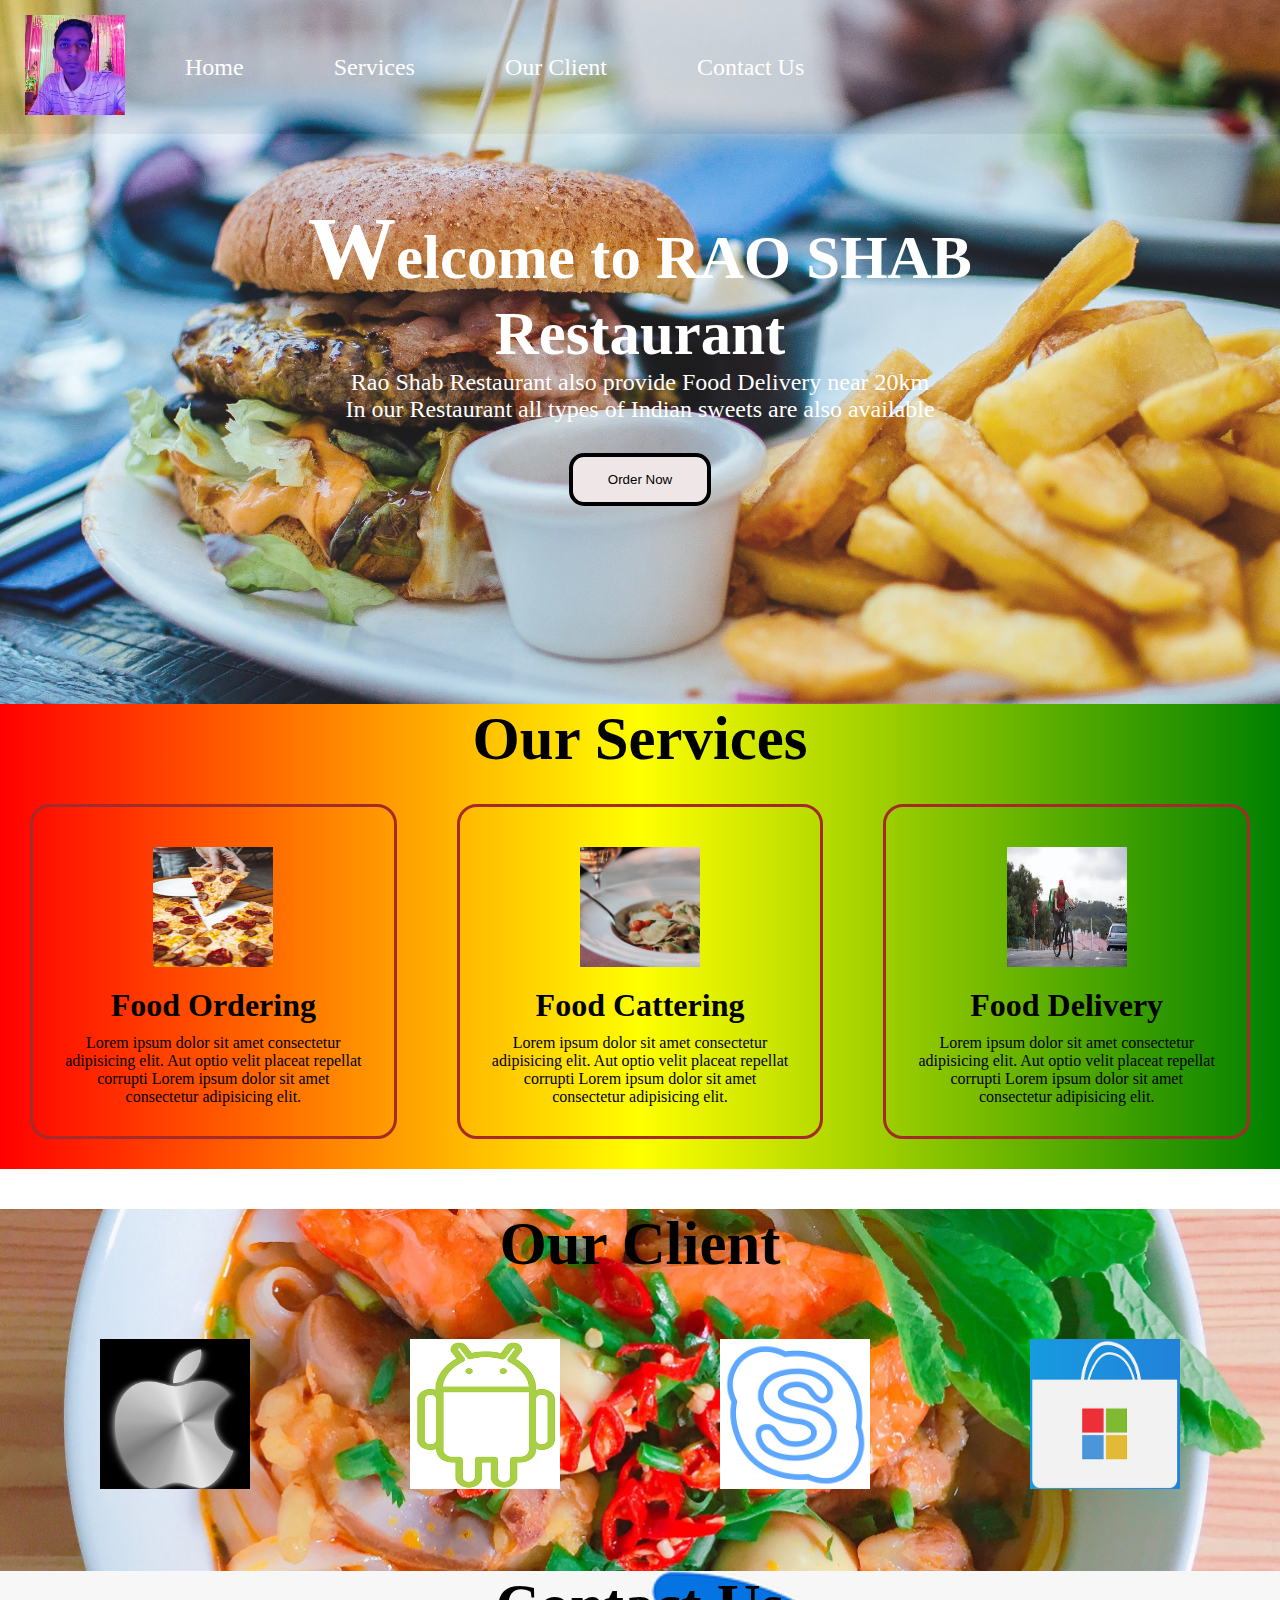
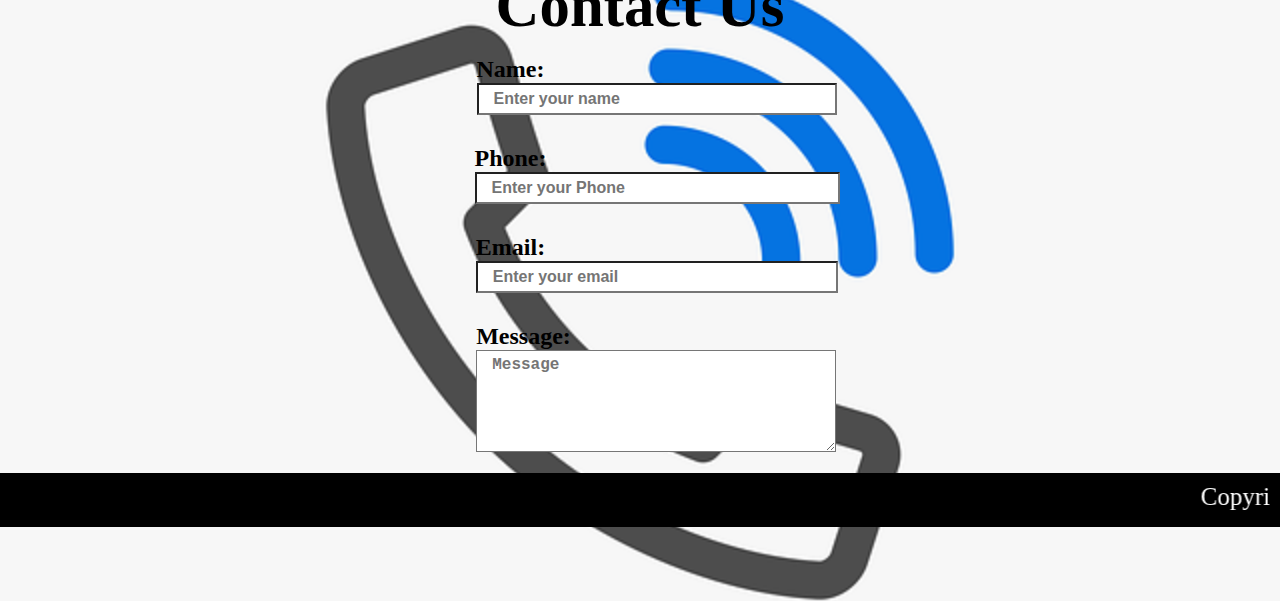
==== food.html @ f398d872 "Adding new files to make it responsive" ====
<!DOCTYPE html>
<html lang="en">
  <head>
    <meta charset="UTF-8" />
    <meta name="viewport" content="width=device-width, initial-scale=1.0" />
    <meta name="description" content="Website for food restaurant">
    <meta name="author" content="Chankit Yadav">
    <meta name="robots" content="index, follow">
    <title>RAO SHAB FOOD DELIVERY</title>
    <link rel="stylesheet" href="food.css" />
    <link rel="stylesheet" media="screen and (max-width:400px)" href="oppo.css">
  </head>
  <body>
    <nav id="navbar">
      <div id="logo">
        <img src="logo food project.jpeg" alt="FOOD DELIVERY" />
      </div>

      <ul>
        <li class="navbtn"><a href="#home">Home</a></li>
        <li class="navbtn"><a href="#services-container">Services</a></li>
        <li class="navbtn"><a href="#client-section">Our Client</a></li>
        <li class="navbtn"><a href="#contact">Contact Us</a></li>
      </ul>
    </nav>

    <!--home-->
    <section id="home">
      <h1 class="h-primary">Welcome to RAO SHAB Restaurant</h1>
      <p>
        Rao Shab Restaurant also provide Food Delivery near 20km 
      </p>
      <p>
        In our Restaurant all types of Indian sweets are also available
      </p>
      <a href="food2.html" target="_blank" rel="noopener noreferrer"><button class="btn">Order Now</button></a>
    </section>

    <section id="services-container">
      <h1 class="h-primary">Our Services</h1>

      <div id="services">
        <div class="service">
          <img src="pizza.jpg" alt="" />
          <h1 class="h-primary">Food Ordering</h1>
          <p>
            Lorem ipsum dolor sit amet consectetur adipisicing elit. Aut optio
            velit placeat repellat corrupti Lorem ipsum dolor sit amet
            consectetur adipisicing elit.
          </p>
        </div>

        <div class="service">
          <img src="bulk.jpg" alt="" />
          <h1 class="h-primary">Food Cattering</h1>
          <p>
            Lorem ipsum dolor sit amet consectetur adipisicing elit. Aut optio
            velit placeat repellat corrupti Lorem ipsum dolor sit amet
            consectetur adipisicing elit.
          </p>
        </div>

        <div class="service">
          <img src="order.jpg" alt="" />
          <h1 class="h-primary">Food Delivery</h1>
          <p>
            Lorem ipsum dolor sit amet consectetur adipisicing elit. Aut optio
            velit placeat repellat corrupti Lorem ipsum dolor sit amet
            consectetur adipisicing elit.
          </p>
        </div>
      </div>
    </section>

    <!--client section-->
    <section id="client-section">
      <h1 class="h-primary">Our Client</h1>
      <div id="client">
        <div class="client-item">
          <figure>
          <img src="apple logo.jpg" alt="" />
          <figcaption>Apple</figcaption>
          </figure>
        </div>
        <div class="client-item">
          <figure>
          <img src="android.png" alt="" />
          <figcaption>Android</figcaption>
          </figure>
        </div>
        <div class="client-item">
          <figure>
          <img src="skype.png" alt="" />
          <figcaption>Skype</figcaption>
          </figure>
        </div>
        <div class="client-item">
          <figure>
          <img src="microsoft.png" alt="" />
          <figcaption>Windows</figcaption>
          </figure>
        </div>
      </div>
    </section>

    <section id="contact">
      <h1 class="h-primary">Contact Us</h1>
      <form action="" method="post">
        <div id="contact-box">
          <div class="form-group">
            <label for="name"
              >Name:
              <input
                type="text"
                name="Name"
                id="name"
                placeholder="Enter your name"
              />
            </label>
          </div>

          <div class="form-group">
            <label for="Phone"
              >Phone:
              <input
                type="text"
                name="Phone"
                id="Phone"
                placeholder="Enter your Phone"
              />
            </label>
          </div>

          <div class="form-group">
            <label for="email"
              >Email:
              <input type="email" name="email" id="email" placeholder="Enter your email"/>
            </label>
          </div>

          <div class="form-group">
            <label for="message"
              >Message:
              <textarea
                name="Message"
                id="message"
                cols="18"
                rows="5"
                placeholder="Message"
              ></textarea>
            </label>
          </div>
        </div>
      </form>
    </section>

    <footer>
        <div class="footer">
       <marquee behavior="scroll" direction="left">Copyright &copy; www.RAO SHAB FOOD DELIVERY.com .All rights are reserved.</marquee>
        </div>
    </footer>
  </body>
</html>
---- food.css ----
/*css reset*/
* {
    margin: 0;
    padding: 0;
}

html {
    scroll-behavior: smooth;
}

/*navigation bar*/
#navbar {
    width: 100%;
    display: flex;
    align-items: center;
    position: absolute;
}

#navbar::before {
    content: "";
    background-color: black;
    position: absolute;
    width: 100%;
    height: 100%;
    z-index: -1;
    opacity: 0.4;
}

#logo img {
    margin: 15px;
    padding-left: 10px;
    width: 100px;
    height: 100px;
}

#navbar ul {

    display: flex;
    align-items: center;
}

#navbar ul li {
    margin: 25px;
    list-style: none;
}

#navbar ul li a {
    font-size: 1.5rem;
    color: white;
    padding: 10px 20px;
    border-radius: 15px;
    text-decoration: none;
    transition: all 1s linear;
}

#navbar ul li a:hover {
    background-color: white;
    color: black;
}

/*Home*/
#home {
    display: flex;
    flex-direction: column;
    align-items: center;
    justify-content: center;
    padding-top: 10px;
    padding: 77px 200px;
    height: 550px;
}

#home::before {
    content: "";
    position: absolute;
    top: 0px;
    width: 100%;
    height: 94%;
    background: url('back2.jpg') no-repeat center center/cover;
    z-index: -1;
    opacity: 0.89;
}

#home h1 {
    transition: all 2s linear;
    color: white;
}

#home h1::first-letter {
    font-size: 5.5rem;
    transition: all 2s linear;
}

#home h1:hover::first-letter {
    font-size: 7.5rem;
}

#home p {
    font-size: 1.5rem;
    color: white;
    text-align: center;
}

/*order now*/
.btn {
    
    margin-top: 30px;
    background-color: rgb(239, 231, 231);
    padding: 15px 35px;
    border: 4px solid black;
    border-radius: 15px;
    position: relative;
    transition: all 1s linear;
}

.btn:hover {
    font-size: 2rem;
    border: 4px solid white;
    background-color: black;
    color: white;
    border-radius: 15px;
}

button::before {
    content: "";
    background-color: rgb(17, 198, 244);
    width: 100%;
    height: 100%;
    position: absolute;
    left: 0px;
    top: 0px;
    border-radius: 11px;
    opacity: 0;
    animation: wave 1s linear 0s infinite normal backwards;
    transition: all 2s linear;
}

button:hover::before {
    background-color: whitesmoke;
}

@keyframes wave {
    0% {
        transform: scale(1, 1);
        opacity: 0;
    }

    50% {
        transform: scale(1.5, 1.5);
        opacity: 0.8;
    }

    100% {
        transform: scale(1, 1);
        opacity: 0;
    }

}

/* services */
#services {
    display: flex;
}

.service {
    margin: 30px;
    border: 3px solid brown;
    border-radius: 20px;
    padding: 20px;
}

.service img {
    display: block;
    margin: auto;
    text-align: center;
    width: 120px;
    height: 120px;
    padding: 20px;
    transition: all 1s linear;
}

.service img:hover
{
    width: 200px;
    height:200px;
}

.service img:hover+h1
{
    font-size:3rem;
}

#services-container
{
    background-image: linear-gradient(to right, red,yellow,green);

}

#services-container:hover
{
   
    background-image: linear-gradient(to right, yellow ,green  ,red );
}
#services-container>h1:hover
{
    font-size: 5.8rem;
}


.service h1 {
    font-size: 2rem;
    text-align: center;
}

.service p {
    text-align: center;
    padding: 10px;
}

/*client side*/
#client {
    display: flex;
    justify-content: space-evenly;
}

#client-section::before {
    content: "";
    background: url('back.jpg') no-repeat center center/cover;
    position: absolute;
    width: 100%;
    height: 46%;
    opacity: 1;
    z-index: -1;
}

#client-section h1 {
    margin-top: 40px;
}

figure figcaption
{
    visibility: hidden;
    transition: all 0s linear;
}

figure:hover figcaption
{
    font-size: 1.5rem;
    text-align: center;
    visibility: visible;
    color: black;
    font-weight: bold;
}


.client-item img {
    width: 150px;
    height: 150px;
    margin: 60px;
    transition: all 1s linear;
    margin-bottom: 0px;
}

.client-item img:hover
{
    transform: rotate(360deg);
    margin: 20px;
    margin-bottom: 0px;
    width:200px;
    height: 200px;

}

figure
{
    margin-bottom:20px;
}

/*contact box*/

#contact {
    margin-top: 40px;
}

#contact::before {
    content: "";
    position: absolute;
    background: url('contact.png') no-repeat center center/cover;
    width: 100%;
    height: 70%;
    z-index: -1;
    opacity: 1;
}

#contact-box {
    display: flex;
    flex-direction: column;
    align-items: center;
    justify-content: center;
}

.form-group {
    margin: 15px;
}

.form-group label {
    font-size: 1.5rem;
    font-weight: bolder;
}

.form-group label input,.form-group label textarea
{
    background-color: white;
    font-weight: bold;
    width: 100%;
    font-size: 1rem;
    color: black;
    padding: 5px 15px;
    transition: all 1s linear;
    
}

.form-group label input:focus,.form-group label textarea:focus
{
    background-color: skyblue;
}

/*footer*/
footer {
    background-color: black;
    color: white;
    text-align: center;
    font-size: 25px;
    padding: 10px;

}

/*utility class*/
.h-primary {
    text-align: center;
    font-size: 3.8rem;
    transition: all 1s linear;
}
---- oppo.css ----
/*navbar*/
#navbar
{
    flex-direction: column;
}

#logo img
{
    margin: 5px;
    padding-left:5px;
    width: 50px;
    height: 50px;
}

#navbar ul li {
    margin:5px;
}

#navbar ul li a {
    font-size: 0.8rem;
    color: white;
    padding: 5px 10px;
    border-radius:5px;
    text-decoration: none;
}

#home
{ 
       padding: 23px 40px;
    padding-bottom: 0px;
    height: 287px;
}


#home::before
{
    height:43%;
}

#home h1
{
    font-size: 1.2rem;
}

#home p
{
    font-size:.8rem;
}

#home h1::first-letter {
    font-size: 2.5rem;
    transition: all 2s linear;
}

#home h1:hover::first-letter {
    font-size: 3.5rem;
}

/*button*/
.btn {
    
    margin-top:10px;
    background-color: rgb(239, 231, 231);
    padding: 5px 20px;
    border: 2px solid black;
    border-radius: 15px;
  
}

.btn:hover {
    font-size:1.5rem;
    border: 3px solid white;
    background-color: black;
    color: white;
    border-radius: 15px;
}


@keyframes wave {
    0% {
        transform: scale(1, 1);
        opacity: 0;
    }

    50% {
        transform: scale(1.2, 1.3);
        opacity: 0.8;
    }

    100% {
        transform: scale(1, 1);
        opacity: 0;
    }

}

/*services*/
#services
{
    flex-direction: column;
}

#services
{

}

.service {
    margin: 20px;
    border: 3px solid brown;
    border-radius: 20px;
    padding: 10px;
}

.service img {
 
    width:60px;
    height:60px;
    padding:10px;

}

.service>h1 {
    font-size:1.5em;
}

.service>p{
    font-size:1rem;
}

/*client side*/
#client {
    flex-wrap: wrap;
}

#client-section::before {
    height:70%;
}

#client-section h1 {
    margin-top:20px;
}


figure:hover figcaption
{
    font-size:1.2rem;
 
}


.client-item img {
    width: 80px;
    height: 80px;
    margin: 30px;
    transition: all 1s linear;
    margin-bottom: 0px;
}

.client-item img:hover
{
    transform: rotate(360deg);
    margin: 20px;
    margin-bottom: 0px;
    width:160px;
    height: 160px;

}

figure
{
    margin-bottom:20px;
}

/*contact box*/

#contact {
    margin-top:20px;
}

#contact::before {
    height:78%;
}

/*footer*/
footer {
    font-size:18px;
    padding: 10px;

}

.form-group label input,.form-group label textarea
{
    background-color: white;
    font-weight: bold;
    width: 100%;
    font-size: 1rem;
    color: black;
    padding: 5px 5px;
    transition: all 1s linear;
    
}
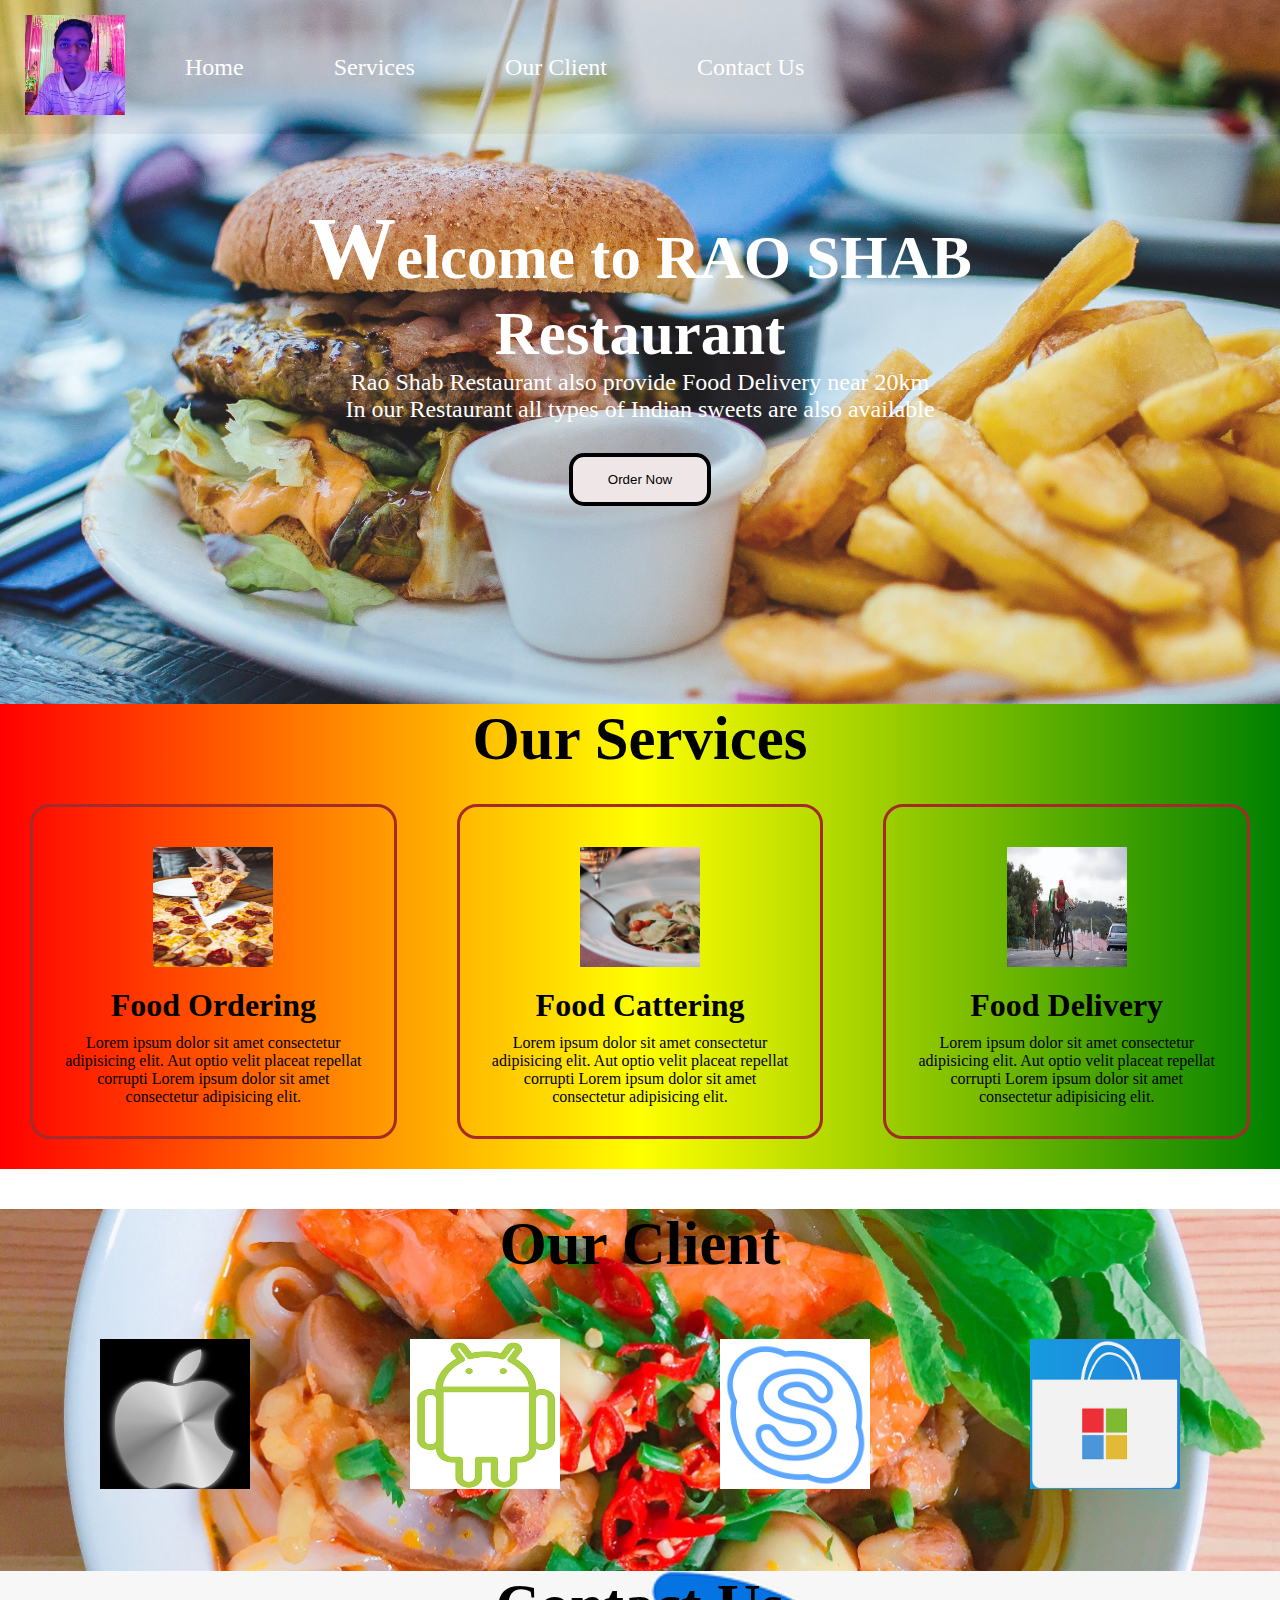
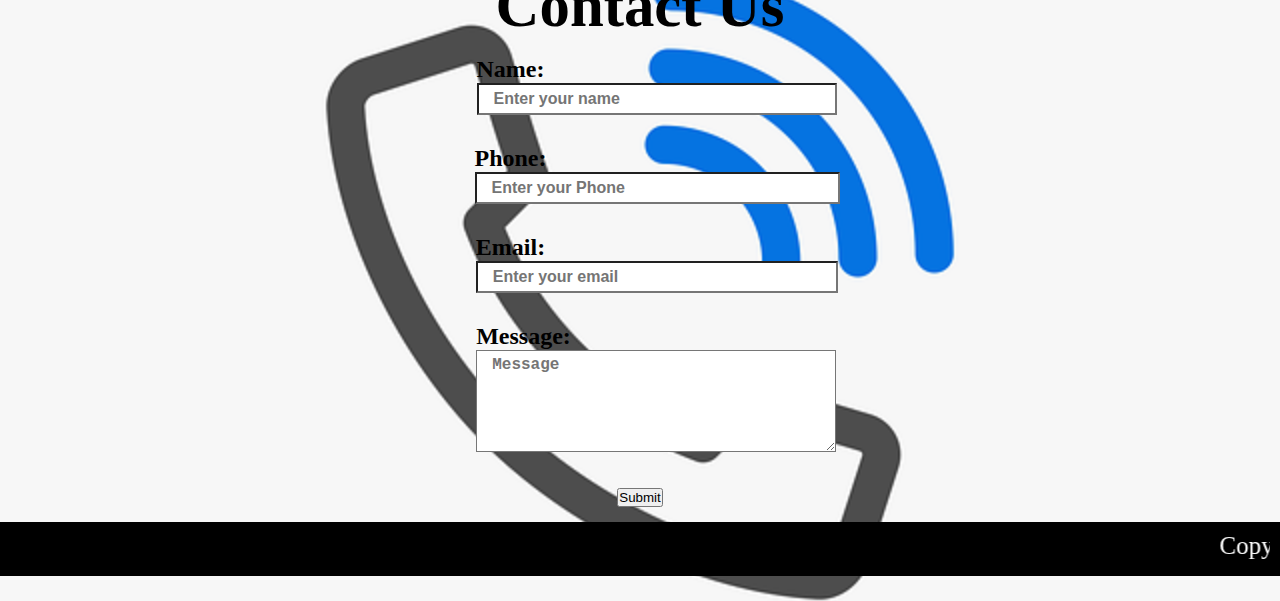
==== commit 26a51fd8: "Update adding submit food.html" ====
--- a/food.html
+++ b/food.html
@@ -105,7 +105,7 @@
 
     <section id="contact">
       <h1 class="h-primary">Contact Us</h1>
-      <form action="" method="post">
+      <form action="mailto:chankityadav10092002@gmail.com" method="post">
         <div id="contact-box">
           <div class="form-group">
             <label for="name"
@@ -150,6 +150,10 @@
               ></textarea>
             </label>
           </div>
+
+          <div class="form-group">
+            <input type="submit" name="SUBMIT" id="submit" value="Submit">
+          </div>
         </div>
       </form>
     </section>
